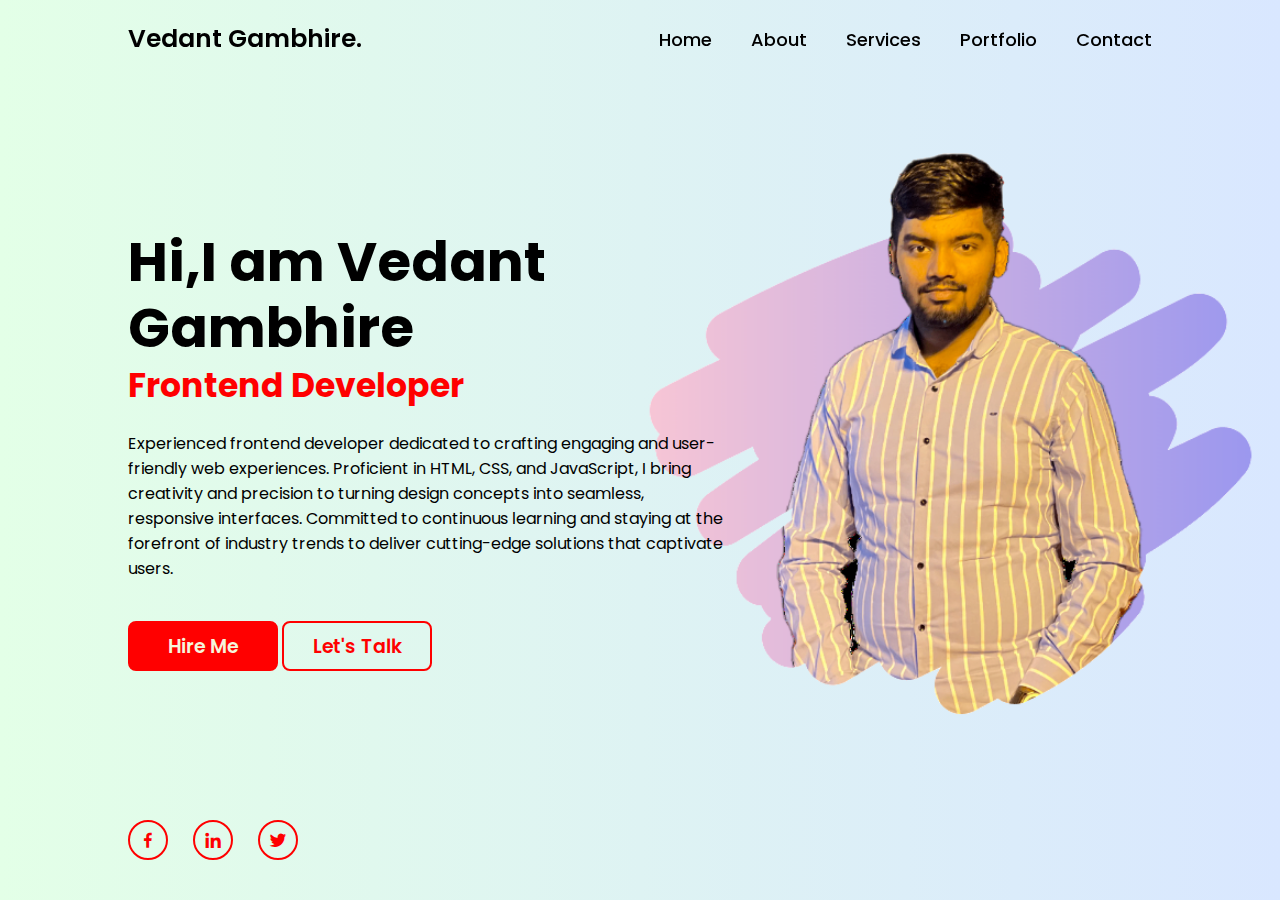
==== Portfolio/index.html @ 5d9c0863 "Add files via upload" ====
<!DOCTYPE html>
<html lang="en">


<head>
    <style>
        @import url('https://fonts.googleapis.com/css2?family=Poppins:wght@700&display=swap');
        </style>
    <title>Personal Portfolio</title>
    <link rel="stylesheet" href="style.css">
    <link href='https://unpkg.com/boxicons@2.1.4/css/boxicons.min.css' rel='stylesheet'>

</head>
<body>

    <header class="header">
        <a href="#" class="logo">Vedant Gambhire.</a>


        <nav class="navbar">
            <a href="#">Home</a>
            <a href="#">About</a>
            <a href="#">Services</a>
            <a href="#">Portfolio</a>
            <a href="#">Contact</a>
        </nav>

    </header>

    <section class="home">
        <div class="home-content">
            <h1>Hi,I am Vedant Gambhire</h1>
            <h2>Frontend Developer</h2>
            <p>Experienced frontend developer dedicated to crafting engaging and user-friendly web experiences. Proficient in HTML, CSS, and JavaScript, I bring creativity and precision to turning design concepts into seamless, responsive interfaces. Committed to continuous learning and staying at the forefront of industry trends to deliver cutting-edge solutions that captivate users.</p>
                <div class="btn-box">
                    <a href="#">Hire Me</a>
                    <a href="#">Let's Talk</a>
                </div>
        </div>
        <div class="home-sci">
            <a href="#"><i class='bx bxl-facebook' style='color:#ff0000'></i></a>
            <a href="#"><i class='bx bxl-linkedin' style='color:#ff0000'></i></a>
            <a href="#"><i class='bx bxl-twitter' style='color:#ff0000'></i></a>
        </div>
    </section>
</body>
</html>
---- Portfolio/style.css ----
* {
    margin: 0;
    padding: 0;
    box-sizing: border-box;
    font-family: 'Poppins',sans-serif;

}

body{
    background: linear-gradient(90deg, #e3ffe7 0%, #d9e7ff 100%);
}

.header{
    position: fixed;
    top:0;
    left: 0;
    width: 100%;
    padding: 20px 10%;
    background: transparent;
    display: flex;
    justify-content: space-between;
    align-items: center;
    z-index: 100;

}

.logo{
    font-size: 25px;
    color: black;
    text-decoration: none;
    font-weight: 600;

}

.navbar a {
    font-size: 18px;
    color: black;
    text-decoration: none;
    font-weight: 500;
    margin-left: 35px;
    transition: .3s;


}
.navbar a:hover{
    color: rgb(255, 0, 0);

}

.home {
    height: 100vh;
    background: url('vedant.png') no-repeat;
    background-size: 660px;
    background-position: right;
    display: flex;
    align-items: center;
    padding: 0 10%;
}

.home-content {
    max-width: 600px;

}

.home-content h1{
    font-size: 55px;
    font-weight: 700;
    line-height: 1.2;

}

.home-content h2{
    font-size: 33px;
    font-weight: 700;
    color: rgb(255, 0, 0);
}

.home-content p{
    font-size: 16px;
    font-size: 16px;
    margin: 20px 0 40px;
}

.home-content .btn-box{
    width: 345px ;
    height: 50px;

}

.btn-box a{
    position: relative;
    display:inline-flex ;
    justify-content: center;
    align-items: center;
    width: 150px;
    height: 100%;
    background-color:rgb(255, 0, 0) ;
    border: 2px solid rgb(255, 0, 0);
    border-radius: 8px;
    font-size:19px ;
    color: beige;
    text-decoration: none;
    font-weight: 600;
    initial-letter: 1px;
    z-index: 1;
    overflow: hidden;
    transition: .5s;

}

.btn-box a:nth-child(2) {
    background-color: transparent;
    color: rgb(255, 0, 0) ;
}

.btn-box a:nth-child(2):hover {
    color: beige;

}
.btn-box a:nth-child(2)::before{
    background-color:rgb(169, 0, 0) ;
}
.btn-box a::before {
    content: '';
    position: absolute;
    top: 0;
    left: 0;
    width: 0;
    height: 100%;
    background: rgb(169, 0, 0);
    z-index: -1;
    transition: .5s;

}

.btn-box a:hover::before {
    width: 100%;

}

.home-sci {
    position: absolute;
    bottom: 40px;
    width: 170px;
    display: flex;
    justify-content: space-between;
}

.home-sci a {
    position: relative;
    display: inline-flex;
    justify-content: center;
    align-items: center;
    width: 40px;
    height: 40px;
    background: transparent;
    border: 2px solid red;
    border-radius: 50%;
    font-size: 20px;
    color: blue;
    text-decoration: none;
}
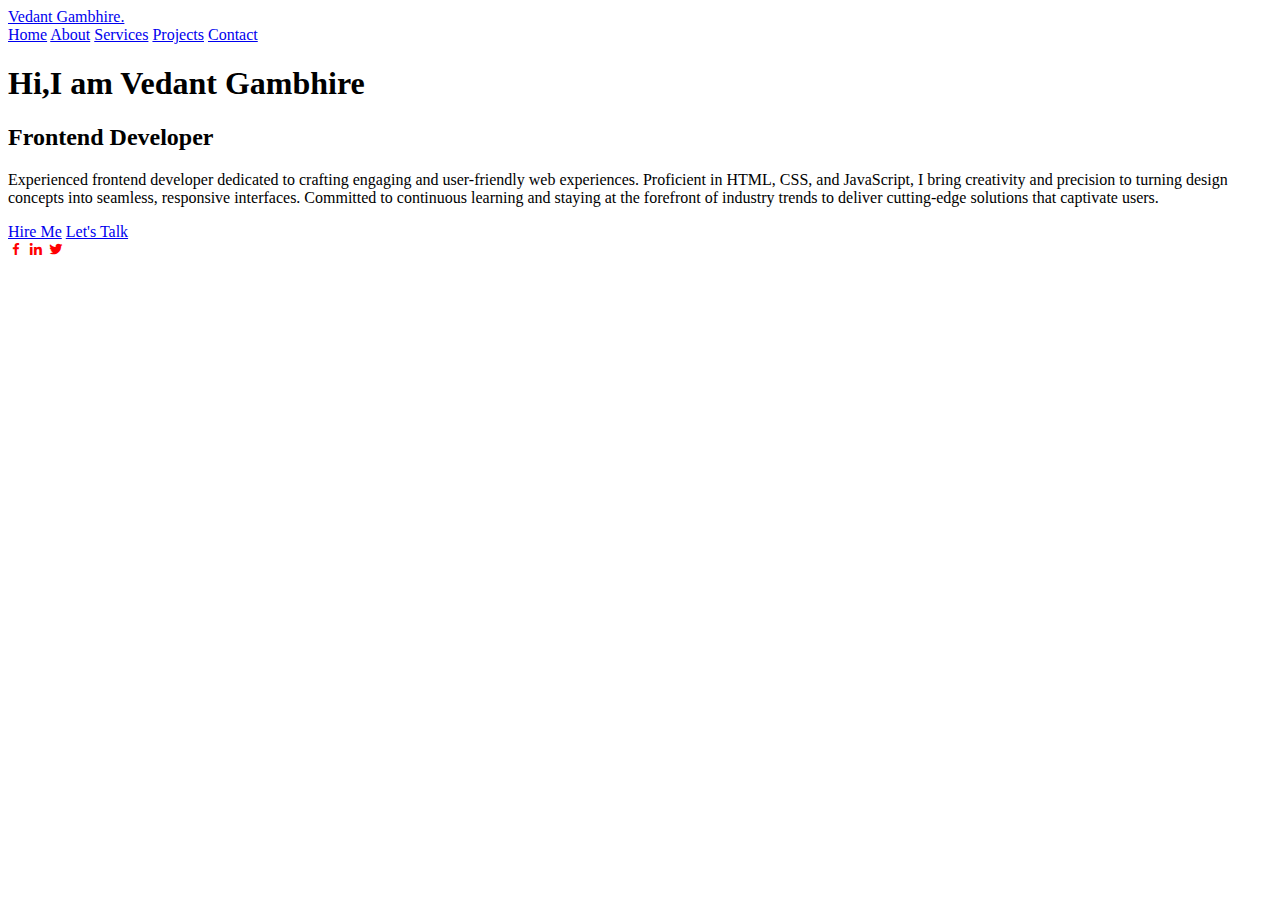
==== commit a6b16a91: "Add files via upload" ====
--- a/Portfolio/index.html
+++ b/Portfolio/index.html
@@ -14,15 +14,15 @@
 <body>
 
     <header class="header">
-        <a href="#" class="logo">Vedant Gambhire.</a>
+        <a href="index.html" class="logo">Vedant Gambhire.</a>
 
 
         <nav class="navbar">
-            <a href="#">Home</a>
-            <a href="#">About</a>
-            <a href="#">Services</a>
-            <a href="#">Portfolio</a>
-            <a href="#">Contact</a>
+            <a href="index.html">Home</a>
+            <a href="about.html">About</a>
+            <a href="services.html">Services</a>
+            <a href="projects.html">Projects</a>
+            <a href="contact.html">Contact</a>
         </nav>
 
     </header>
